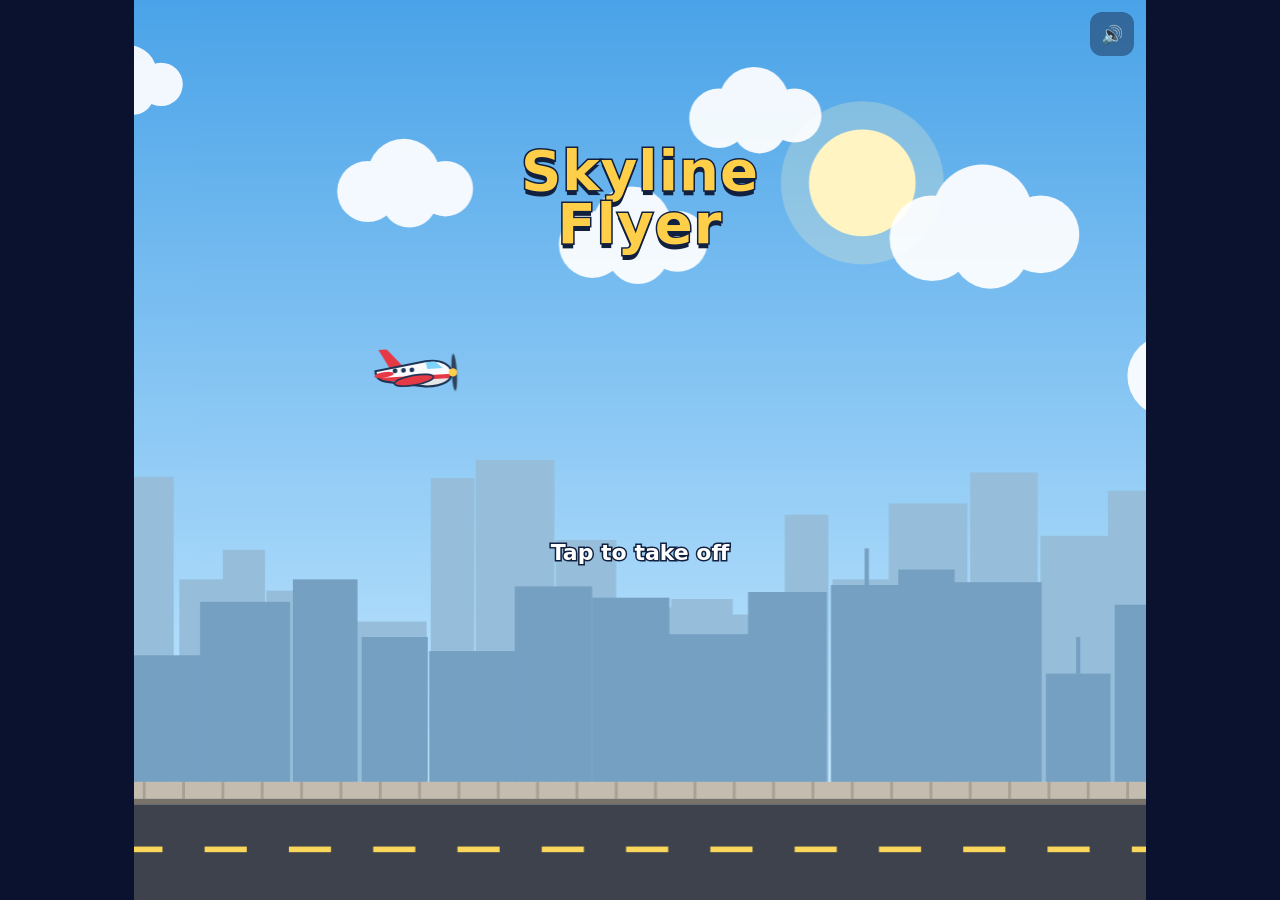
==== skyline/index.html @ 8e4235cb "Add Skyline Flyer, a Flappy Bird-style plane game A mobile-first canvas game in skyline/: tap to kee" ====
<!DOCTYPE html>
<html lang="en">
<head>
  <meta charset="UTF-8" />
  <meta name="viewport" content="width=device-width, initial-scale=1, maximum-scale=1, user-scalable=no, viewport-fit=cover" />
  <meta name="theme-color" content="#0b1230" />
  <meta name="apple-mobile-web-app-capable" content="yes" />
  <meta name="mobile-web-app-capable" content="yes" />
  <title>Skyline Flyer</title>
  <link rel="stylesheet" href="style.css" />
</head>
<body>
  <div id="game" class="game">
    <canvas id="view" aria-label="Skyline Flyer game"></canvas>

    <div id="score" class="score hidden">0</div>
    <button id="pause-btn" class="icon-btn pause hidden" aria-label="Pause">❚❚</button>
    <button id="mute-btn" class="icon-btn mute" aria-label="Mute">🔊</button>

    <div id="title" class="title">
      <h1>Skyline<br />Flyer</h1>
      <p id="title-best" class="title-best"></p>
    </div>
    <p id="hint" class="hint">Tap to take off</p>

    <div id="panel" class="panel hidden">
      <h2 id="panel-title">Crashed!</h2>
      <div id="panel-scores" class="panel-scores">
        <div><span>Score</span><b id="final-score">0</b></div>
        <div><span>Best</span><b id="final-best">0</b></div>
      </div>
      <p id="new-best" class="badge hidden">New best!</p>
      <button id="panel-btn" class="btn">Fly again</button>
    </div>
  </div>

  <script src="game.js"></script>
</body>
</html>
---- skyline/style.css ----
:root {
  --text: #ffffff;
  --ink: #12203f;
  --accent: #ffcf4a;
  --danger: #e63946;
}

* {
  box-sizing: border-box;
  -webkit-tap-highlight-color: transparent;
}

html,
body {
  margin: 0;
  height: 100%;
  overflow: hidden;
  background: #0b1230;
  color: var(--text);
  font-family: system-ui, -apple-system, "Segoe UI", Roboto, sans-serif;
  overscroll-behavior: none;
  touch-action: none;
  user-select: none;
  -webkit-user-select: none;
  -webkit-touch-callout: none;
}

/* The game column; its width is set from JS so wide screens get a centred column. */
.game {
  position: relative;
  height: 100%;
  margin: 0 auto;
  overflow: hidden;
}

canvas {
  display: block;
}

.hidden {
  display: none !important;
}

.score {
  position: absolute;
  top: calc(env(safe-area-inset-top) + 28px);
  left: 0;
  right: 0;
  text-align: center;
  font-size: 64px;
  font-weight: 900;
  font-variant-numeric: tabular-nums;
  line-height: 1;
  pointer-events: none;
  -webkit-text-stroke: 3px var(--ink);
  paint-order: stroke fill;
  text-shadow: 0 4px 0 var(--ink);
}

.score.pop {
  animation: pop 0.18s ease-out;
}

@keyframes pop {
  50% { transform: scale(1.25); }
}

.icon-btn {
  position: absolute;
  top: calc(env(safe-area-inset-top) + 12px);
  width: 44px;
  height: 44px;
  border: none;
  border-radius: 12px;
  background: rgba(18, 32, 63, 0.45);
  color: var(--text);
  font: inherit;
  font-size: 18px;
  cursor: pointer;
}

.icon-btn:active {
  background: rgba(18, 32, 63, 0.8);
}

.pause { left: 12px; }
.mute { right: 12px; }

.title {
  position: absolute;
  top: 16%;
  left: 0;
  right: 0;
  text-align: center;
  pointer-events: none;
}

.title h1 {
  margin: 0;
  font-size: 56px;
  font-weight: 900;
  line-height: 0.95;
  letter-spacing: 0.02em;
  color: var(--accent);
  -webkit-text-stroke: 3px var(--ink);
  paint-order: stroke fill;
  text-shadow: 0 5px 0 var(--ink);
}

.title-best {
  margin: 14px 0 0;
  font-weight: 700;
  -webkit-text-stroke: 2px var(--ink);
  paint-order: stroke fill;
}

.hint {
  position: absolute;
  top: 60%;
  left: 0;
  right: 0;
  margin: 0;
  text-align: center;
  font-size: 22px;
  font-weight: 800;
  pointer-events: none;
  -webkit-text-stroke: 3px var(--ink);
  paint-order: stroke fill;
  animation: pulse 1.2s ease-in-out infinite;
}

@keyframes pulse {
  50% { opacity: 0.45; transform: scale(0.96); }
}

.panel {
  position: absolute;
  top: 50%;
  left: 50%;
  transform: translate(-50%, -50%);
  width: min(300px, calc(100% - 32px));
  padding: 22px 20px 20px;
  border-radius: 18px;
  background: #fdf6e3;
  color: var(--ink);
  text-align: center;
  box-shadow: 0 6px 0 var(--ink), 0 18px 40px rgba(0, 0, 0, 0.4);
  border: 3px solid var(--ink);
  animation: drop 0.3s ease-out;
}

@keyframes drop {
  from { transform: translate(-50%, -80%); opacity: 0; }
}

.panel h2 {
  margin: 0 0 14px;
  font-size: 32px;
  font-weight: 900;
  color: var(--danger);
}

.panel-scores {
  display: flex;
  justify-content: space-around;
  margin-bottom: 10px;
}

.panel-scores div {
  display: flex;
  flex-direction: column;
}

.panel-scores span {
  font-size: 12px;
  font-weight: 700;
  text-transform: uppercase;
  letter-spacing: 0.08em;
  opacity: 0.6;
}

.panel-scores b {
  font-size: 40px;
  font-weight: 900;
  font-variant-numeric: tabular-nums;
}

.badge {
  display: inline-block;
  margin: 0 0 12px;
  padding: 4px 12px;
  border-radius: 999px;
  background: var(--accent);
  font-weight: 800;
  font-size: 14px;
}

.btn {
  display: block;
  width: 100%;
  margin-top: 6px;
  padding: 14px;
  border: 3px solid var(--ink);
  border-radius: 999px;
  background: #4ade80;
  color: var(--ink);
  font: inherit;
  font-size: 20px;
  font-weight: 900;
  box-shadow: 0 4px 0 var(--ink);
  cursor: pointer;
}

.btn:active {
  transform: translateY(3px);
  box-shadow: 0 1px 0 var(--ink);
}

.btn:disabled {
  opacity: 0.5;
}
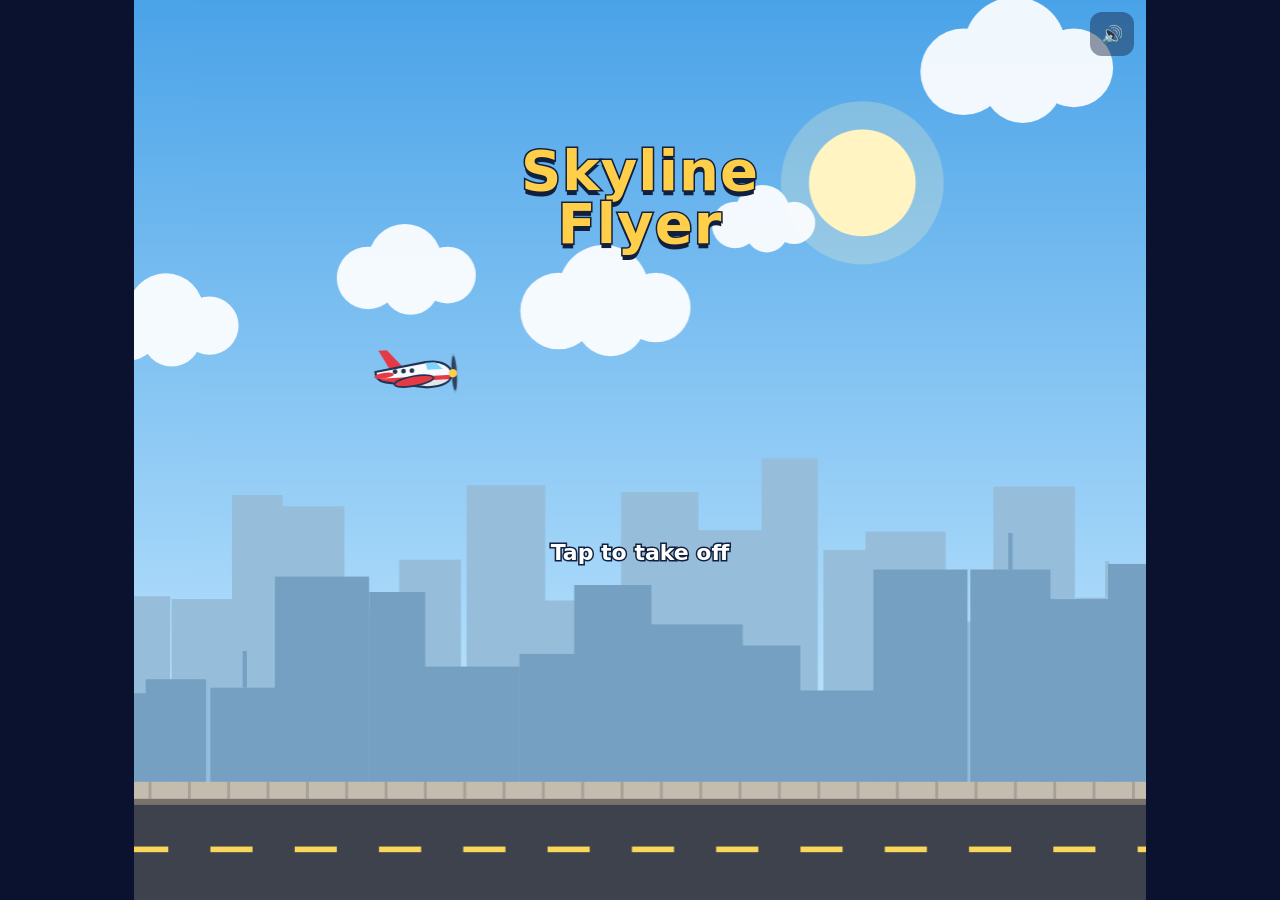
==== commit 07956057: "Hook the crash scream up to the game The previous commit added scream.js and the README note, but th" ====
--- a/skyline/index.html
+++ b/skyline/index.html
@@ -34,6 +34,7 @@
     </div>
   </div>
 
+  <script src="scream.js"></script>
   <script src="game.js"></script>
 </body>
 </html>
